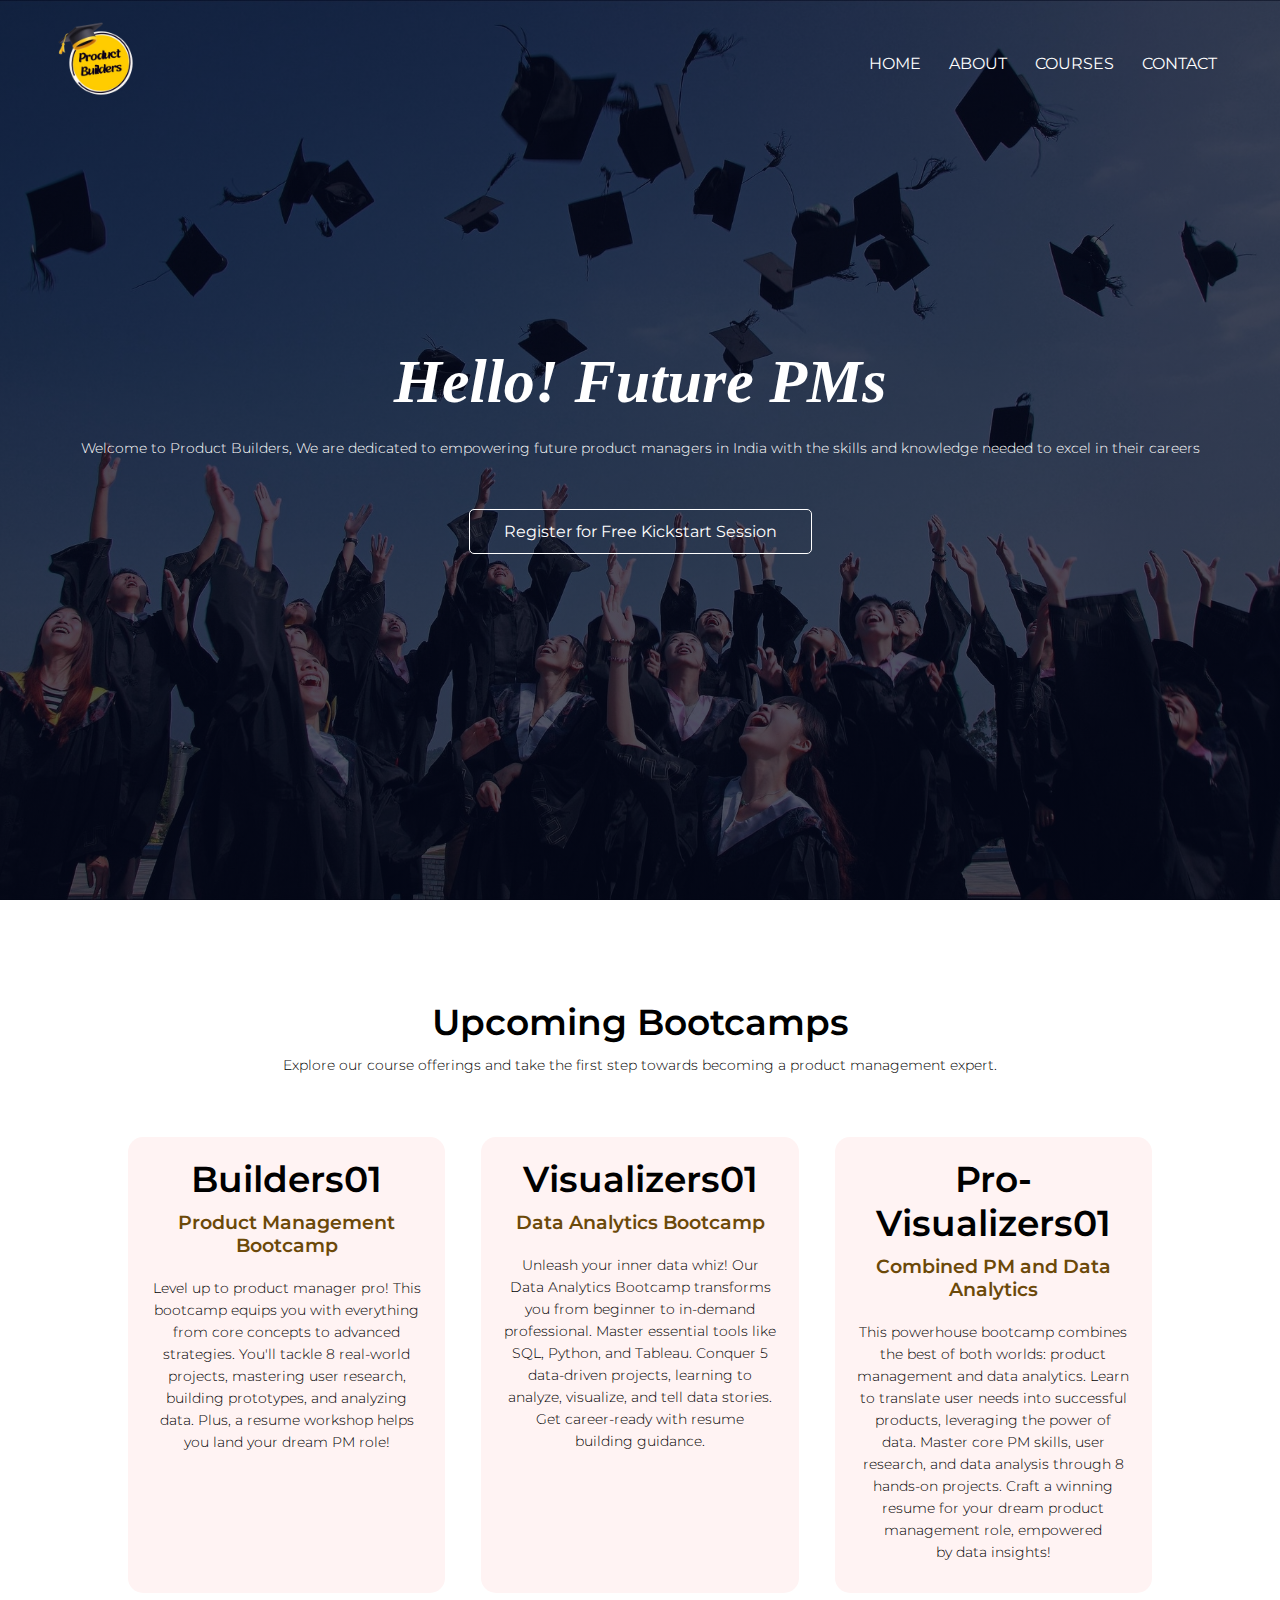
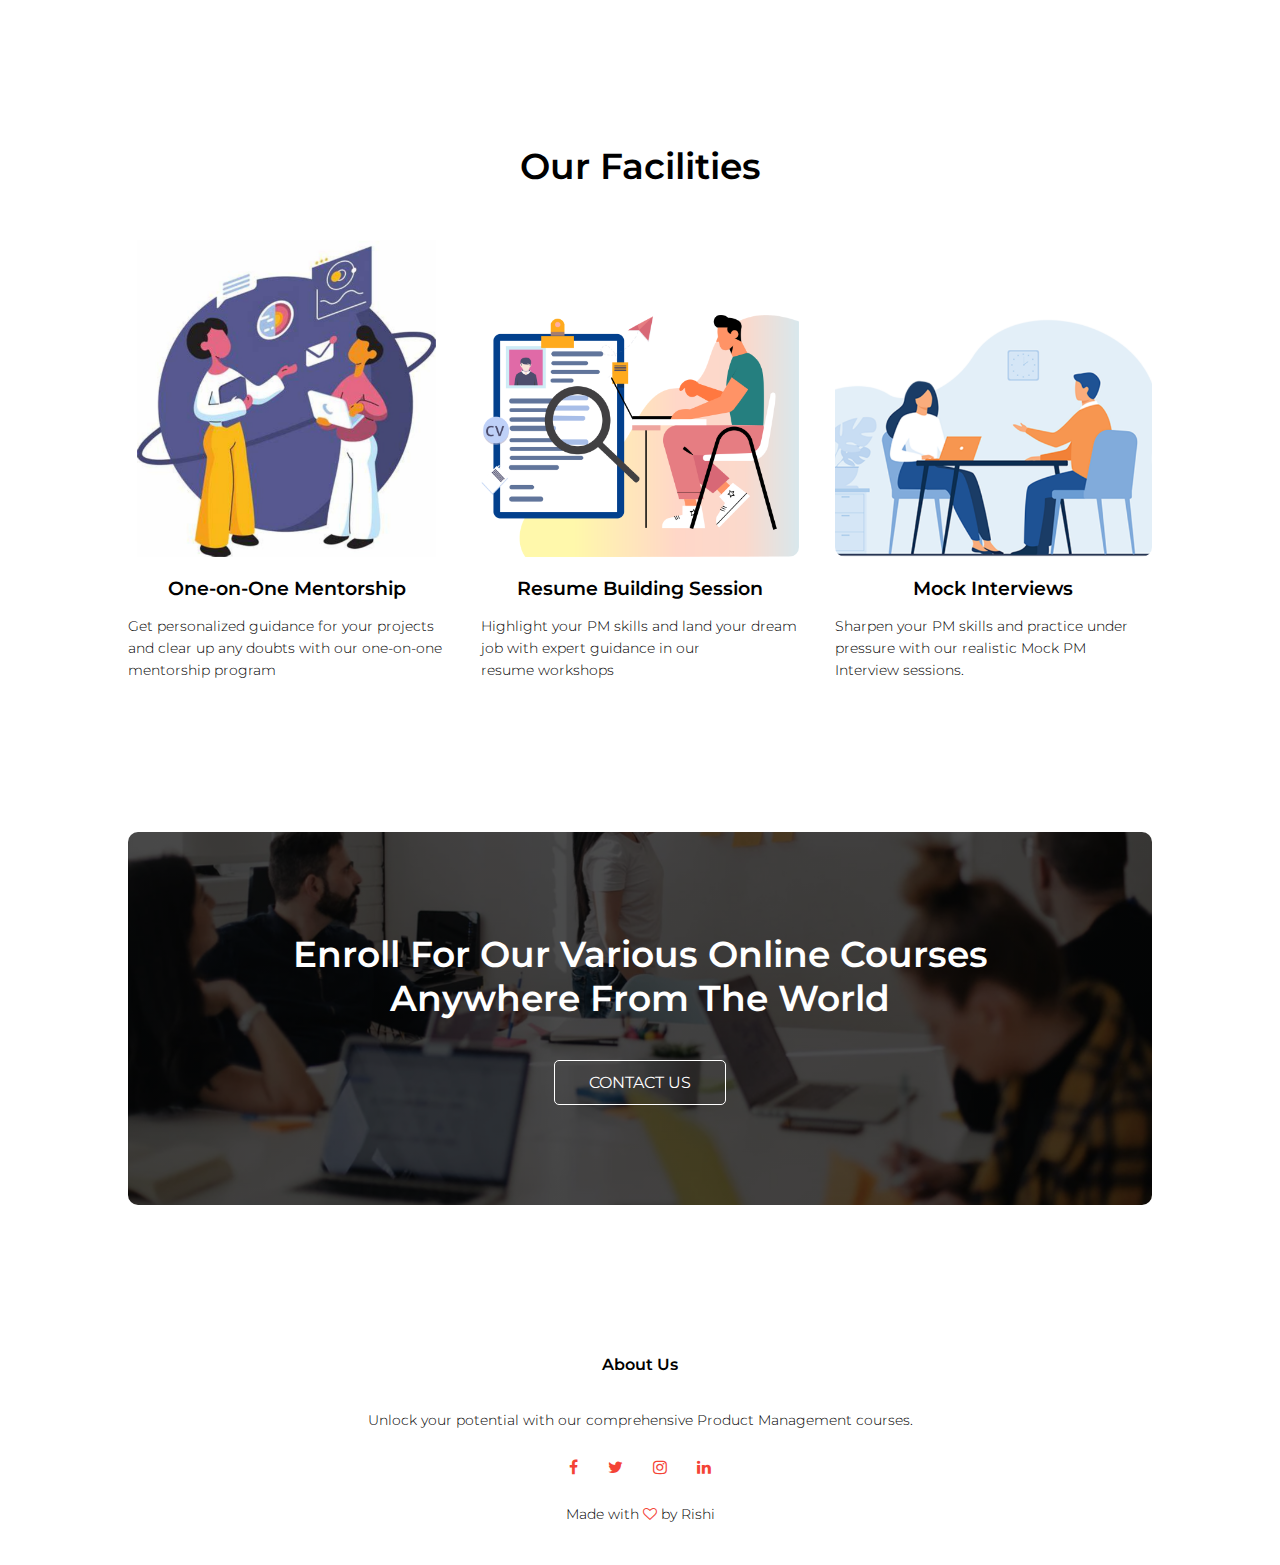
==== index.html @ fa4dac7a "Update index.html" ====
<!DOCTYPE html>
<html lang="en">
<head>
    <meta charset="UTF-8">
    <meta http-equiv="X-UA-Compatible" content="IE=edge">
     <meta name="viewport" content="width=device-width, initial-scale=1.0"> <!-- it helps to make website responsive -->
    <title>Product Builders</title>
    <link rel="stylesheet" href="style.css">
    <link rel="preconnect" href="https://fonts.googleapis.com"><link rel="preconnect" href="https://fonts.gstatic.com" crossorigin><link href="https://fonts.googleapis.com/css2?family=Montserrat:wght@200;300;400;600;700&display=swap" rel="stylesheet">
    <link rel="stylesheet" href="https://stackpath.bootstrapcdn.com/font-awesome/4.7.0/css/font-awesome.min.css">

<body>
     <section class="header">
        <nav>
            <a href="index.html"><img src="images/Product-removebg-preview.png" alt=""></a>
            <div class="nav-links" id="navLinks">
                <i class="fa fa-times" onclick="hideMenu()"></i>
                <ul>
                    <li><a href="index.html">HOME</a></li>
                    <li><a href="about.html">ABOUT</a></li>
                    <li><a href="course.html">COURSES</a></li>
                    <!-- <li><a href="blog.html">BLOG</a></li> -->
                    <li><a href="contact.html">CONTACT</a></li>
                </ul>
            </div>
            <i class="fa fa-bars" onclick="showMenu()"></i>
        </nav>

    <div class="text-box">
        <h1>Hello! Future PMs</h1>
        <p>Welcome to Product Builders, We are dedicated to empowering future product managers in India with the skills and knowledge needed to excel in their careers</p>
        <a class="hero-btn" href="https://forms.gle/3NHnCyh9TycYhY3DA" target="_blank">Register for Free Kickstart Session</a>

    </div>    
     </section>


<!-- <============== Courses =============>  -->

<section class="course">

    <h1>Upcoming Bootcamps</h1>
    <p>Explore our course offerings and take the first step towards becoming a product management expert.</p>

     <div class="row">
        <div class="course-col">
            <h1>Builders01</h1>
            <h3 style="color: rgb(108, 73, 9);">Product Management Bootcamp</h3>
            <p>Level up to product manager pro! This bootcamp equips you with everything from core concepts to advanced strategies.  You'll tackle 8 real-world projects, mastering user research, building prototypes, and analyzing data. Plus, a resume workshop helps you land your dream PM role!</p>
        </div>
        <div class="course-col">
            <h1>Visualizers01</h1>
            <h3 style="color: rgb(108, 73, 9);">Data Analytics Bootcamp</h3>
            <p>Unleash your inner data whiz! Our Data Analytics Bootcamp transforms you from beginner to in-demand professional. Master essential tools like SQL, Python, and Tableau. Conquer 5 data-driven projects, learning to analyze, visualize, and tell data stories. Get career-ready with resume building guidance.</p>
        </div>
        <div class="course-col">
            <h1>Pro-Visualizers01</h1>
            <h3 style="color: rgb(108, 73, 9);"> Combined PM and Data Analytics</h3>
            <p>This powerhouse bootcamp combines the best of both worlds: product management and data analytics.  Learn to translate user needs into successful products, leveraging the power of data.  Master core PM skills, user research, and data analysis through 8 hands-on projects. Craft a winning resume for your dream product management role, empowered by data insights!</p>
        </div>
     </div>

</section>




<!-- <============ Facilities ============> -->

<section class="facilities">
    <h1>Our Facilities</h1>
    <!-- <p>Lorem ipsum dolor, sit amet consectetur adipisicing elit. Totam, neque?</p> -->

    <div class="row">
        <div class="facilities-col">
            <img src="images/MENTORSHIP.png" alt="">
            <h3>One-on-One Mentorship</h3>
            <p>Get personalized guidance for your projects and clear up any doubts with our one-on-one mentorship program</p>

        </div>
        <div class="facilities-col">
            <img src="images/resume.png" alt="">
            <h3>Resume Building Session</h3>
            <p>Highlight your PM skills and land your dream job with expert guidance in our resume workshops</p>
            
        </div>
        <div class="facilities-col">
            <img src="images/INTERVEW.png" alt="">
            <h3>Mock Interviews</h3>
            <p>Sharpen your PM skills and practice under pressure with our realistic Mock PM Interview sessions.</p>
            
        </div>
    </div>

</section>




 <!-- ------- Call to Action ---------  -->

 <section class="cta">
    <h1>Enroll For Our Various Online Courses <br> Anywhere From The World</h1>
    <a href="" class="hero-btn">CONTACT US</a>
 </section>


  <!-- ---------- Footer -----------  -->

  <section class="footer">
    <h4>About Us</h4>
    <p>Unlock your potential with our comprehensive Product Management courses.</p>
    <div class="icons">
        <i class="fa fa-facebook"></i>
        <i class="fa fa-twitter"></i>
        <i class="fa fa-instagram"></i>
        <i class="fa fa-linkedin"></i>
    </div>
    <p>Made with <i class="fa fa-heart-o"></i> by Rishi </p>
  </section>


















 <!-- <------------Javascript for Toggle Menu ------------> 

    <script>

        var navLinks = document.getElementById("navLinks");

        function showMenu(){
            navLinks.style.right = "0";
        }

        function hideMenu(){
            navLinks.style.right = "-200px";
        }

    </script> 



</body>
</html>
---- style.css ----
*{
    margin: 0;
    padding: 0;
    font-family: 'Montserrat', sans-serif;
}
.header{
    min-height: 100vh;
    width: 100%;
    background-image: linear-gradient(rgba(4,9,30,0.7),rgba(4,9,30,0.7)),url(images/background.jpg);
    background-position: center;
    background-size: cover;
    position: relative;
}
nav{

    display: flex;
    padding: 1% 4%;
    justify-content: space-between;
    align-items: center;
}
nav img{
    width: 100px;
}
.nav-links{
    flex: 1;
    text-align: right;
}
.nav-links ul li{
    list-style: none;         /* to remove dots*/
    display: inline-block;   /*to make it horizontal*/ 
    padding: 8px 12px;
    position: relative; 
}
.nav-links ul li a{
    color: #fff;
    text-decoration: none;
    font-size: 16px;
}
.nav-links ul li::after{
      content: '';
      width: 0%;
      height: 2px;
      background: #f44336;
      display: block;
      margin: auto;
      transition: 0.5s;
}
.nav-links ul li:hover::after{
    width: 100%;
}
.text-box{
    width: 90%;
    color: #fff;
    position: absolute;
    top: 50%;
    left: 50%;
    transform: translate(-50%,-50%);
    text-align: center;
}
.text-box h1{
    font-size: 62px;  
    font-style: italic;  
    font-family: Georgia, 'Times New Roman', Times, serif;
}
.text-box p{
    margin: 10px 0 40px;
    font-size: 14px;
    color: #fff;
}
.hero-btn{
    display: inline-block;
    text-decoration: none;
    color: #fff;
    border: 1px solid #fff;
    padding: 12px 34px;
    background: transparent;
    position: relative;
    cursor: pointer;
    border-radius: 5px;
}
.hero-btn:hover{
    border: 1px solid #f44336;
    background: #f44336;
    transition: 0.5s;
}

nav .fa{                                
    display: none;
}

@media(max-width: 700px){
    .text-box h1{
        font-size: 20px;    
    }
    .nav-links ul li{
        display: block;
    }
    .nav-links{
        position:fixed;
        background: #2c2f66;                          /* #f44336 */
        height: 40vh;                                   /* 100vh   */
        width: 200px;
        top: 0;
        right:-200px;
        text-align: left;
        z-index: 2; 
        transition: 1s;
    }
    nav .fa{
        display: block;
        color: #fff;
        margin: 10px;
        font-size: 30px;
        cursor: pointer;
    }
    .nav-links ul{
        padding: 30px;
    }

}

/* <====== courses ======> */

.course{
    width: 80%;
    margin: auto;
    text-align: center;
    padding-top: 100px;
}
h1{
    font-size: 36px;
    font-weight: 600;
}
p{
    font-size: 14px;
    font-weight: 300;
    line-height: 22px;
    padding: 10px;
}
.row{
    margin-top: 5%;
    display: flex;
    justify-content: space-between;
}
.course-col{
    flex-basis: 31%;
    background: #fff3f3;
    border-radius: 15px;
    margin-bottom: 5%;
    padding: 20px 12px;
    box-sizing: border-box;
    transition: 0.5s;
    cursor: pointer;
}
h3{
    text-align: center;
    font-weight: 600;
    margin: 10px 0;
}
.course-col:hover{
    box-shadow: 0 0 20px 0px rgba(0,0,0,0.2);
}
@media(max-width: 700px){
    .row{
        flex-direction: column;
    }
}



/* ------------ campus ------------- */

.campus{
    width: 80%;
    margin: auto;
    text-align: center;
    padding-top: 50px;
}
.campus-col{
    flex-basis: 32%;
    border-radius: 10px;
    margin-bottom: 30px;
    position: relative;
    overflow: hidden;
}
.campus-col img{
    width: 100%;
    display: block;
}
.layer{
    background: transparent;
    height: 100%;
    width: 100%;
    position: absolute;
    top: 0;
    left: 0;
    transition: 0.5s;

}
.layer:hover{
    background: rgba(226,0,0,0.7);            
    cursor: pointer;
}
.layer h3{
    width: 100%;
    font-weight: 800;
    color: #fff;
    font-size: 26px;
    position: absolute;
    bottom: 0;
    left: 50%;
    transform: translate(-50%);
    opacity: 0;
    transition: 0.5s;

}
.layer:hover h3{
    bottom: 49%;
    opacity: 1;
}




/* ---------- facilities ------------ */

.facilities{
    width: 80%;
    margin: auto;
    text-align: center;
    padding-top: 100px;
}
.facilities-col{
    flex-basis: 31%;
    border-radius: 10px;
    margin-bottom: 5%;
    text-align: left;
}
.facilities-col img{
    width: 100%;
    border-radius: 10px;
}
.facilities-col p{
    padding: 0;
}
.facilities-col h3{
    margin-top: 16px;
    margin-bottom: 15px;
    text-align: center;
}




/* -------------- Testimonials -------------- */

.testimonials{
    width: 80%;
    margin: auto;
    padding-top: 100px;
    text-align: center;
}
.testimonial-col img{
    height: 40px;
    margin-left: 5px;
    margin-right: 30px;
    border-radius: 50%;
}
.testimonial-col{
    flex-basis: 44%;
    border-radius: 10px;
    margin-bottom: 5%;
    text-align: left;
    background: #fff3f3;
    padding: 25px;
    cursor: pointer;
    display: flex;
}
.testimonial-col p{
    padding: 0;
}
.testimonial-col h3{
    margin-top: 15px;
    text-align: left;
}
.testimonial-col .fa{
    color: #f44336;
}

@media(max-width: 700px){
    .testimonial-col img{
        margin-left: 0px;
        margin-right: 15px;
    }
}



 /* ------- call to action -------  */

 .cta{
    margin: 100px auto;
    width:80%;
    background-image: linear-gradient(rgba(0,0,0,0.7),rgba(0,0,0,0.7)),url(images/banner2.jpg);
    background-position: center;
    background-size: cover;
    border-radius: 10px;
    text-align: center;
    padding: 100px 0;
 }
 .cta h1{
    color: #fff;
    margin-bottom: 40px;
    padding: 0;
 }

 @media(max-width: 700px){
    .cta h1{
        font-size: 24px;
    }
 }


 /* -------- footer ---------- */

 .footer{
    width: 100%;
    text-align: center;
    padding: 30px 0;
 }
 .footer h4{
    margin-bottom: 25px;
    margin-top: 20px;
    font-weight: 600;
 }
 .icons .fa{
    color: #f44336;
    margin: 0 13px;
    cursor: pointer;
    padding: 18px 0;
 }
 .fa-heart-o{
    color: #f44336;
 }



 /* ------ about us page ----------  */

.sub-header{
    height: 30vh;
    width: 100%;
    background-image: linear-gradient(rgba(4,9,30,0.7),rgba(4,9,30,0.7)),url(images/banner.people.jpg);
    background-position: center;
    background-size: cover;
    text-align: center;
    color:#fff;
}
.sub-header h1{
    margin-top: 100px;
}
.about-us{
    width: 80%;
    margin: auto;
    padding-top: 80px;
    padding-bottom: 50px;
}
.about-col{
    flex-basis: 48%;
    padding: 30px 2px;
}
.about-col img{
    width: 100%;
}
.about-col h1{
    padding-top: 0;
}
.about-col p{
    padding: 15px 0 25px;          /* 15 from top, 0 left and right,25 from bottom*/ 
}
.red-btn{
    border: 1px solid #f44336;
    background: transparent;
    color:#f44336;
}
.red-btn:hover{
    color: #fff;
}


/* ------------ blog page --------------  */

.blog-content{
    width: 80%;
    margin: auto;
    padding: 60px 0;
}
.blog-left{
    flex-basis: 65%;
}
.blog-left img{
    width: 100%;
}
.blog-left h2{
    color: #222;
    font-weight: 600;
    margin: 30px 0;
}
.blog-left p{
    color: #999;
    padding: 0;
}
.blog-right{
    flex-basis: 32%;
}
.blog-right h3{
    background: #f44336;
    color: #fff;
    padding: 7px o;
    font-size: 16px;
    margin-bottom: 20px;

}
.blog-right div{
    display: flex;
    align-items: center;
    justify-content: space-between;
    color: #555;
    padding: 8px;
    box-sizing: border-box;
}
.comment-box{
    border: 1px solid #ccc;
    margin: 50px 0;
    padding: 10px 20px;
}
.comment-box h3{
    text-align: left;
}
.comment-form input, .comment-form textarea{
    width:100%;
    padding: 10px;                      /*imp*/
    margin: 15px 0;
    box-sizing: border-box;
    border: none;
    outline: none;
    background: #f0f0f0;
} 
.comment-form button{
    margin: 10px 0;
}

@media(max-width: 700px){
    .sub-header h1{
        font-size: 24px;
    }
}


/* ------- contact us page --------  */
.location{
    width: 80%;
    margin: auto;
    padding: 80px 0;
}
.location iframe{
    width: 100%;
}
.contact-us{
    width: 80%;
    margin: auto;
}
.contact-col{
    flex-basis: 48%;
    margin-bottom: 30px;
}
.contact-col div{
    display: flex;
    align-items: center;
    margin-bottom: 40px;
}
.contact-col div .fa{
    font-size: 28px;
    color: #f44336;
    margin: 10px;
    margin-right: 30px;
}
.contact-col div p{
    padding: 0;
}
.contact-col div h5{
    font-size: 20px;
    margin-bottom: 5px;
    color: #555;
    font-weight: 400;
}
.contact-col input, .contact-col textarea{
    width: 100%;
    padding: 15px;
    margin-bottom: 17px;
    outline: none;
    border: 1px solid #ccc;
    box-sizing: border-box;
}
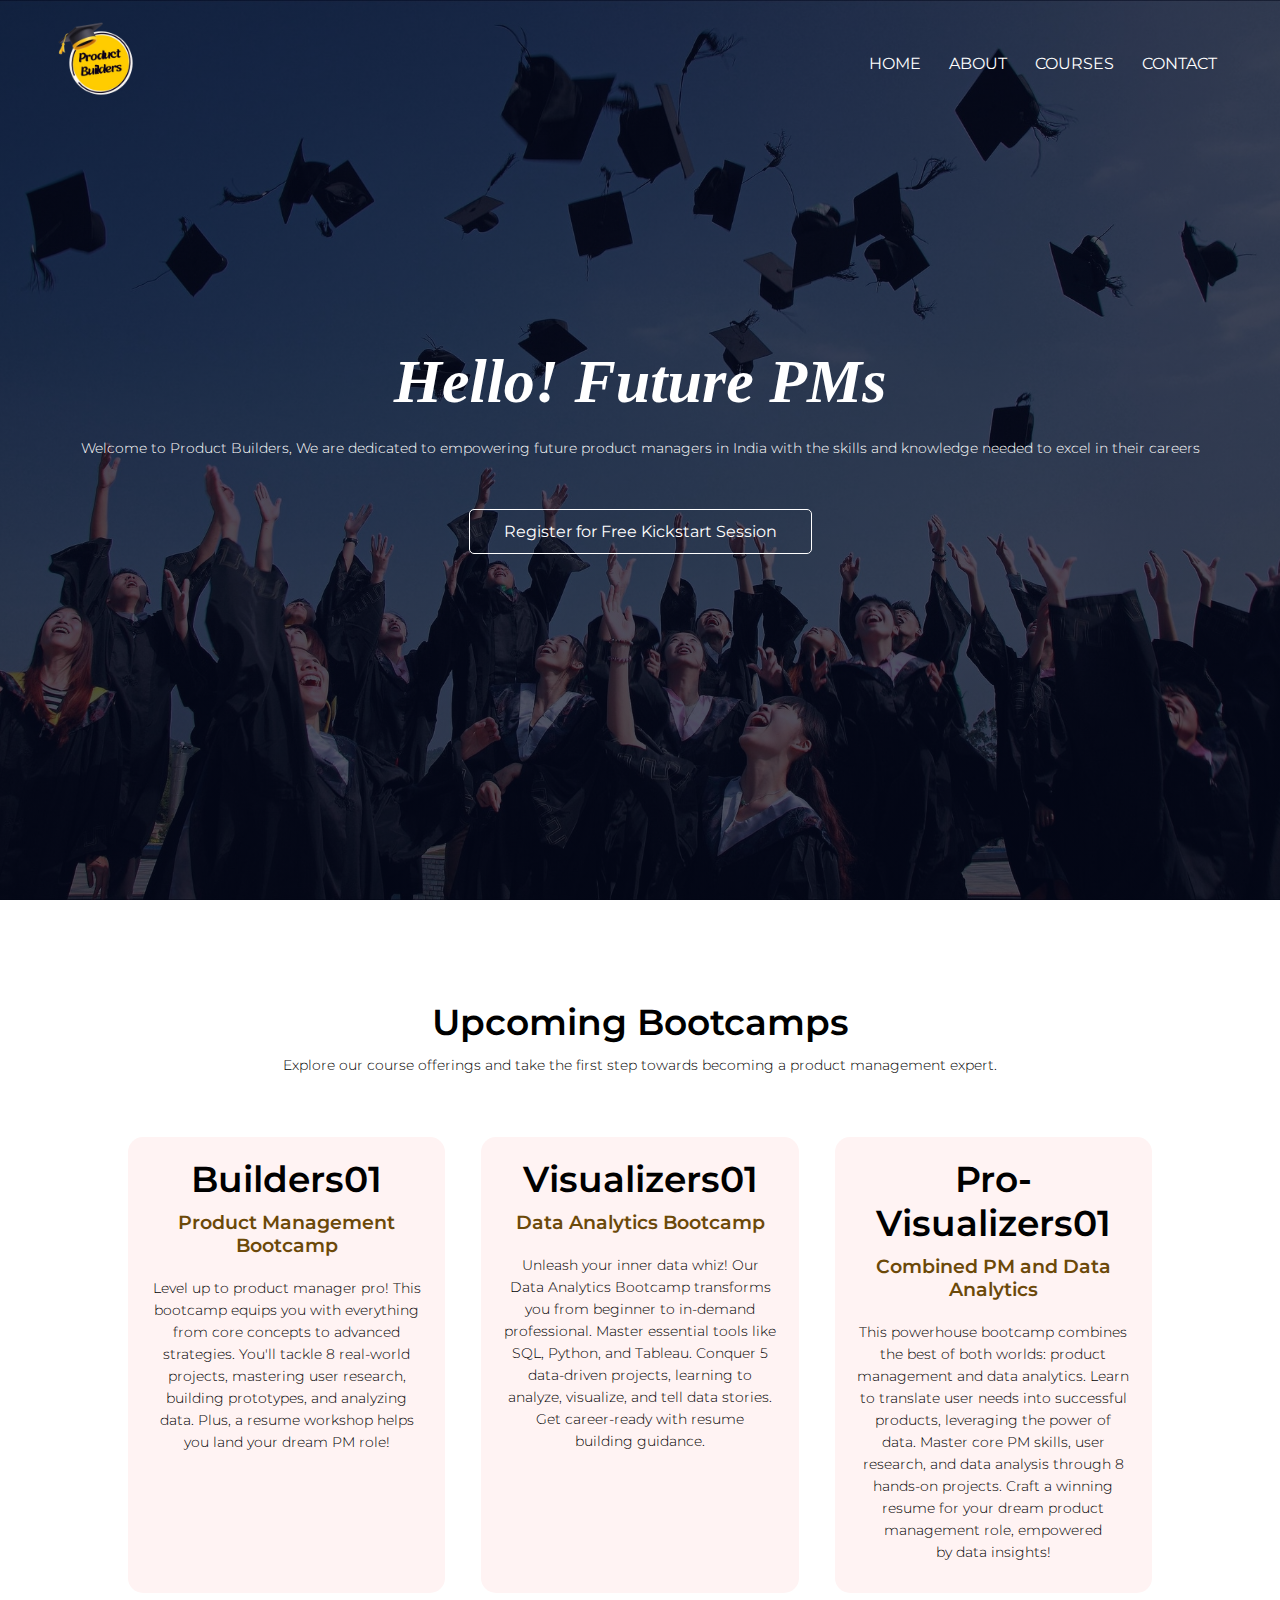
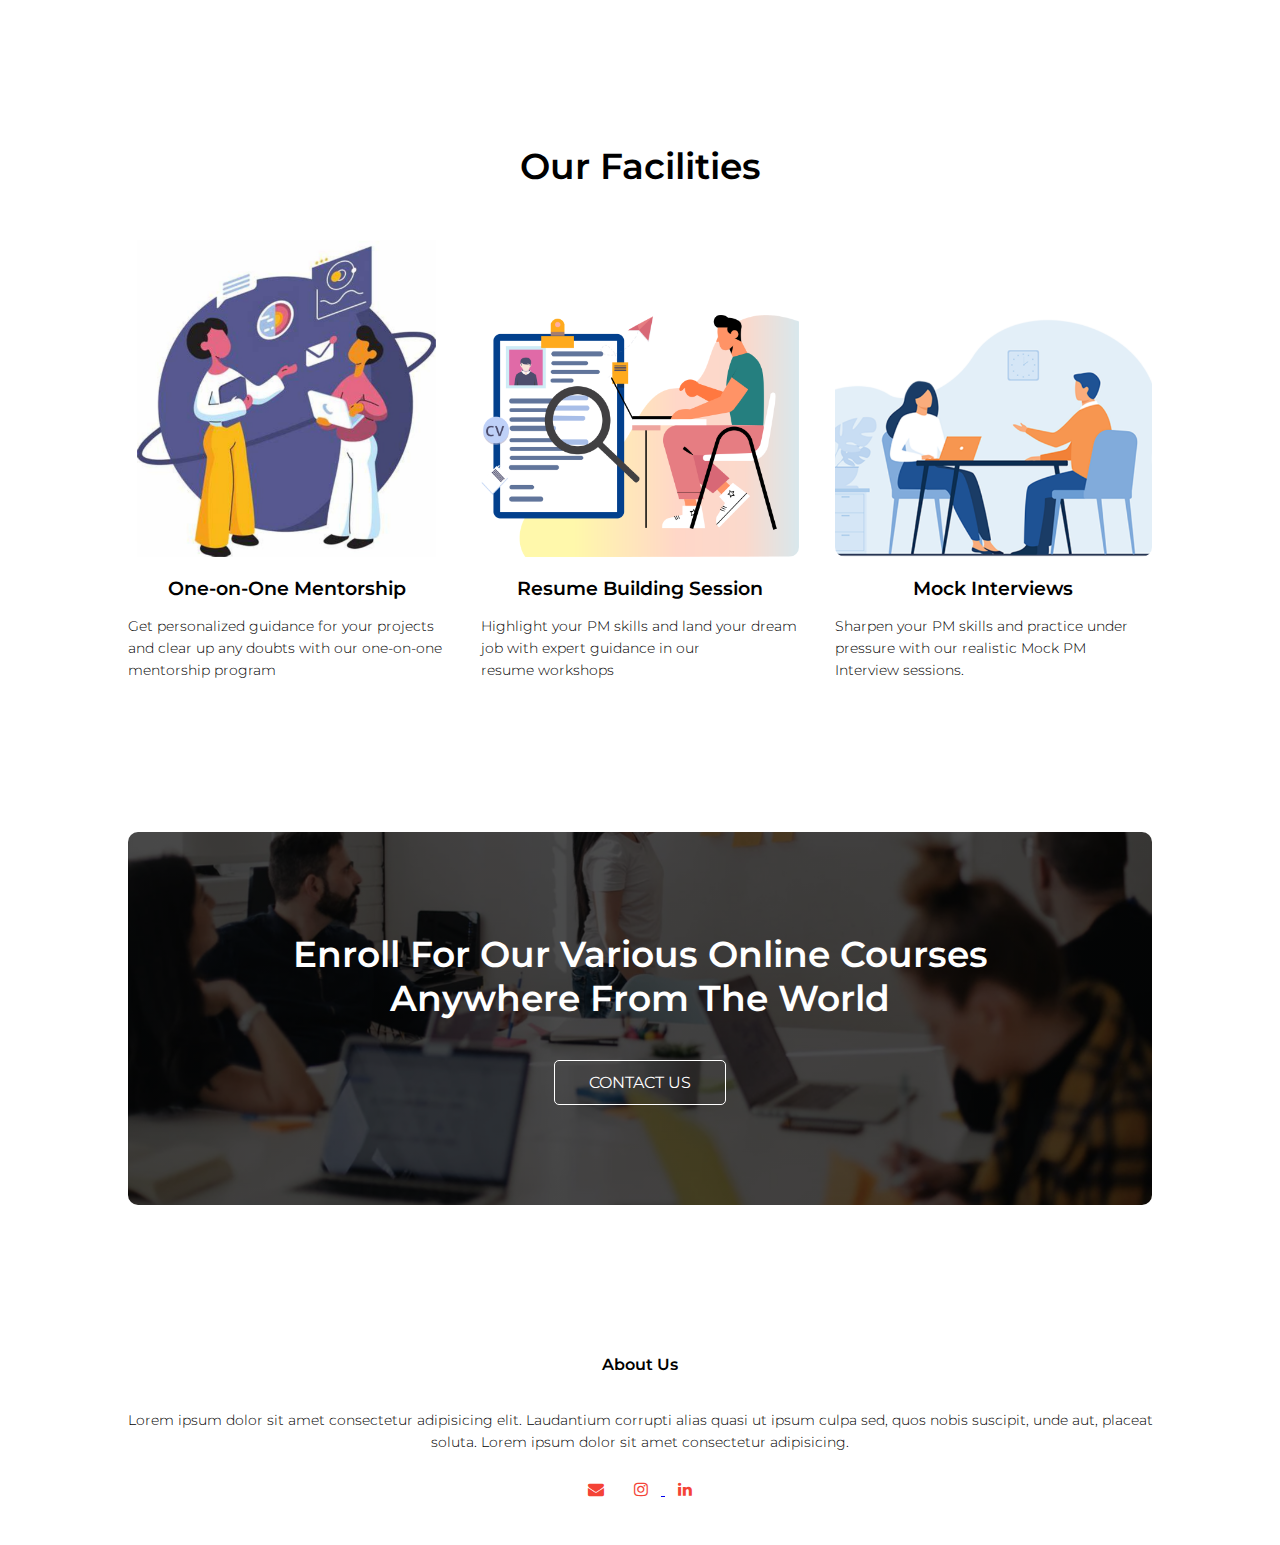
==== commit cbd4fed8: "Update index.html" ====
--- a/index.html
+++ b/index.html
@@ -29,7 +29,7 @@
     <div class="text-box">
         <h1>Hello! Future PMs</h1>
         <p>Welcome to Product Builders, We are dedicated to empowering future product managers in India with the skills and knowledge needed to excel in their careers</p>
-        <a class="hero-btn" href="https://forms.gle/3NHnCyh9TycYhY3DA" target="_blank">Register for Free Kickstart Session</a>
+        <a class="hero-btn" href="https://forms.gle/Kp74SSanJDmMqj3Q6" target="_blank">Register for Free Kickstart Session</a>
 
     </div>    
      </section>
@@ -107,18 +107,15 @@
 
   <!-- ---------- Footer -----------  -->
 
-  <section class="footer">
+<section class="footer">
     <h4>About Us</h4>
-    <p>Unlock your potential with our comprehensive Product Management courses.</p>
+    <p>Lorem ipsum dolor sit amet consectetur adipisicing elit. Laudantium corrupti alias quasi ut ipsum culpa sed, quos nobis  suscipit, unde aut, placeat <br> soluta. Lorem ipsum dolor sit amet consectetur adipisicing.</p>
     <div class="icons">
-        <i class="fa fa-facebook"></i>
-        <i class="fa fa-twitter"></i>
-        <i class="fa fa-instagram"></i>
-        <i class="fa fa-linkedin"></i>
+        <a href="mailto:teamproductbuilders@gmail.com"> <i class="fa fa-envelope"></i></a>
+        <a href="https://www.instagram.com/product_builders_?igsh=Mzh2aTRtNXdvcnUx"> <i class="fa fa-instagram"></i> </a>
+        <a href="https://www.linkedin.com/company/product-builders-pm/"> <i class="fa fa-linkedin"></i> </a>
     </div>
-    <p>Made with <i class="fa fa-heart-o"></i> by Rishi </p>
   </section>
-
 
 
 
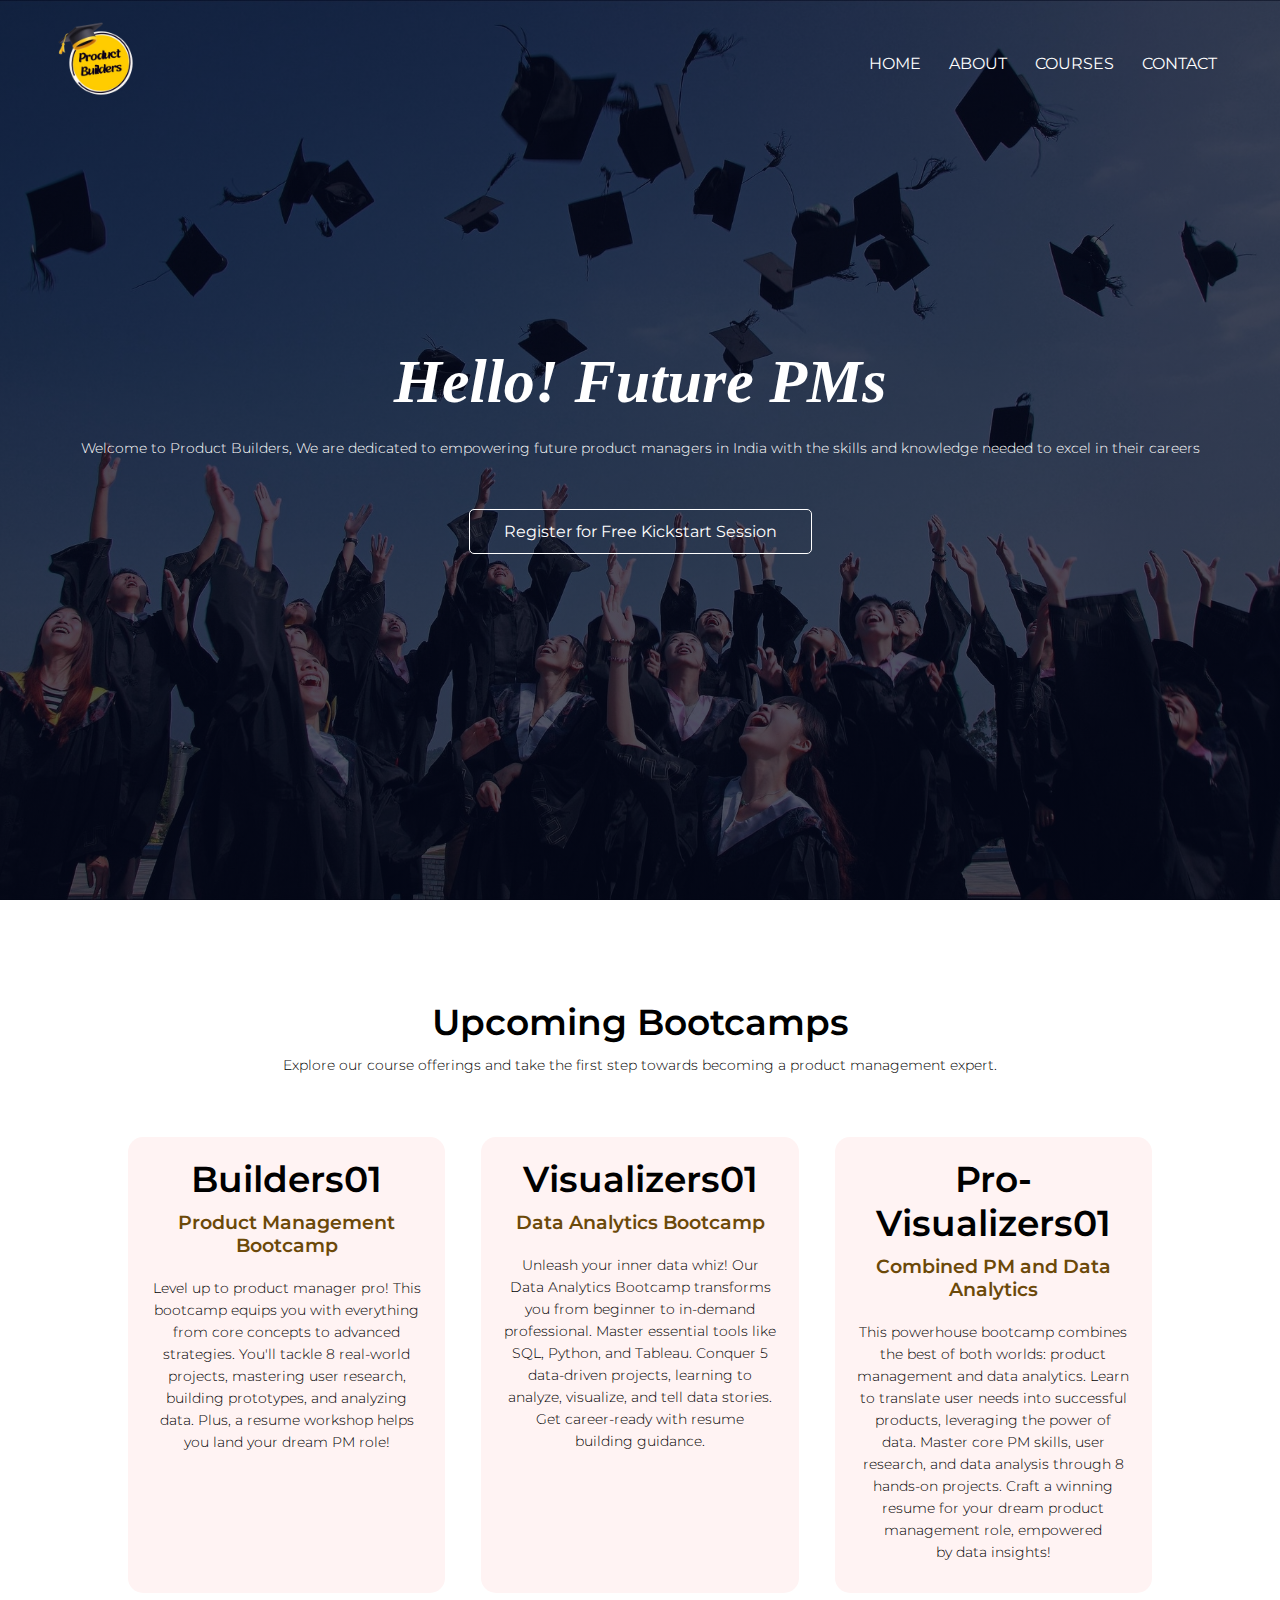
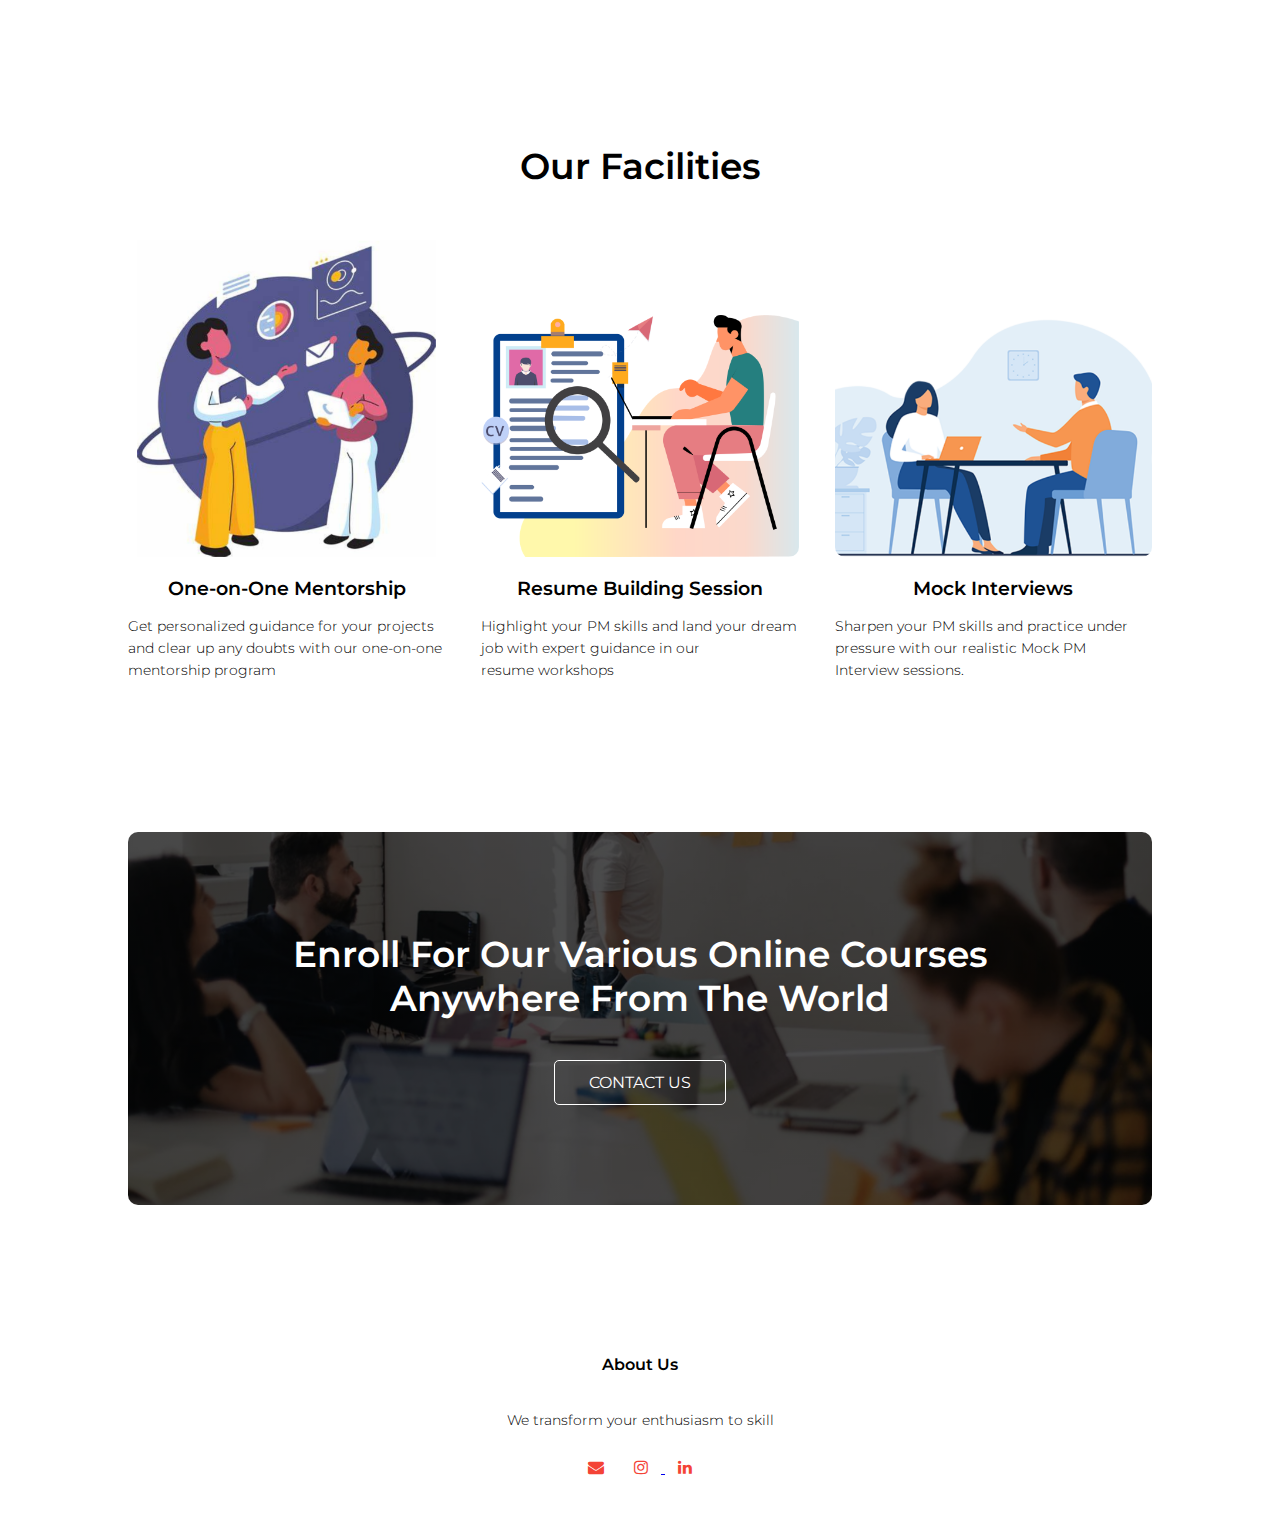
==== commit 580d4bd1: "Update index.html" ====
--- a/index.html
+++ b/index.html
@@ -109,11 +109,11 @@
 
 <section class="footer">
     <h4>About Us</h4>
-    <p>Lorem ipsum dolor sit amet consectetur adipisicing elit. Laudantium corrupti alias quasi ut ipsum culpa sed, quos nobis  suscipit, unde aut, placeat <br> soluta. Lorem ipsum dolor sit amet consectetur adipisicing.</p>
+    <p>We transform your enthusiasm to skill</p>
     <div class="icons">
-        <a href="mailto:teamproductbuilders@gmail.com"> <i class="fa fa-envelope"></i></a>
-        <a href="https://www.instagram.com/product_builders_?igsh=Mzh2aTRtNXdvcnUx"> <i class="fa fa-instagram"></i> </a>
-        <a href="https://www.linkedin.com/company/product-builders-pm/"> <i class="fa fa-linkedin"></i> </a>
+        <a href="mailto:teamproductbuilders@gmail.com" target="_blank" > <i class="fa fa-envelope"></i></a>
+        <a href="https://www.instagram.com/product_builders_?igsh=Mzh2aTRtNXdvcnUx"  target="_blank"> <i class="fa fa-instagram"></i> </a>
+        <a href="https://www.linkedin.com/company/product-builders-pm/"  target="_blank"> <i class="fa fa-linkedin"></i> </a>
     </div>
   </section>
 
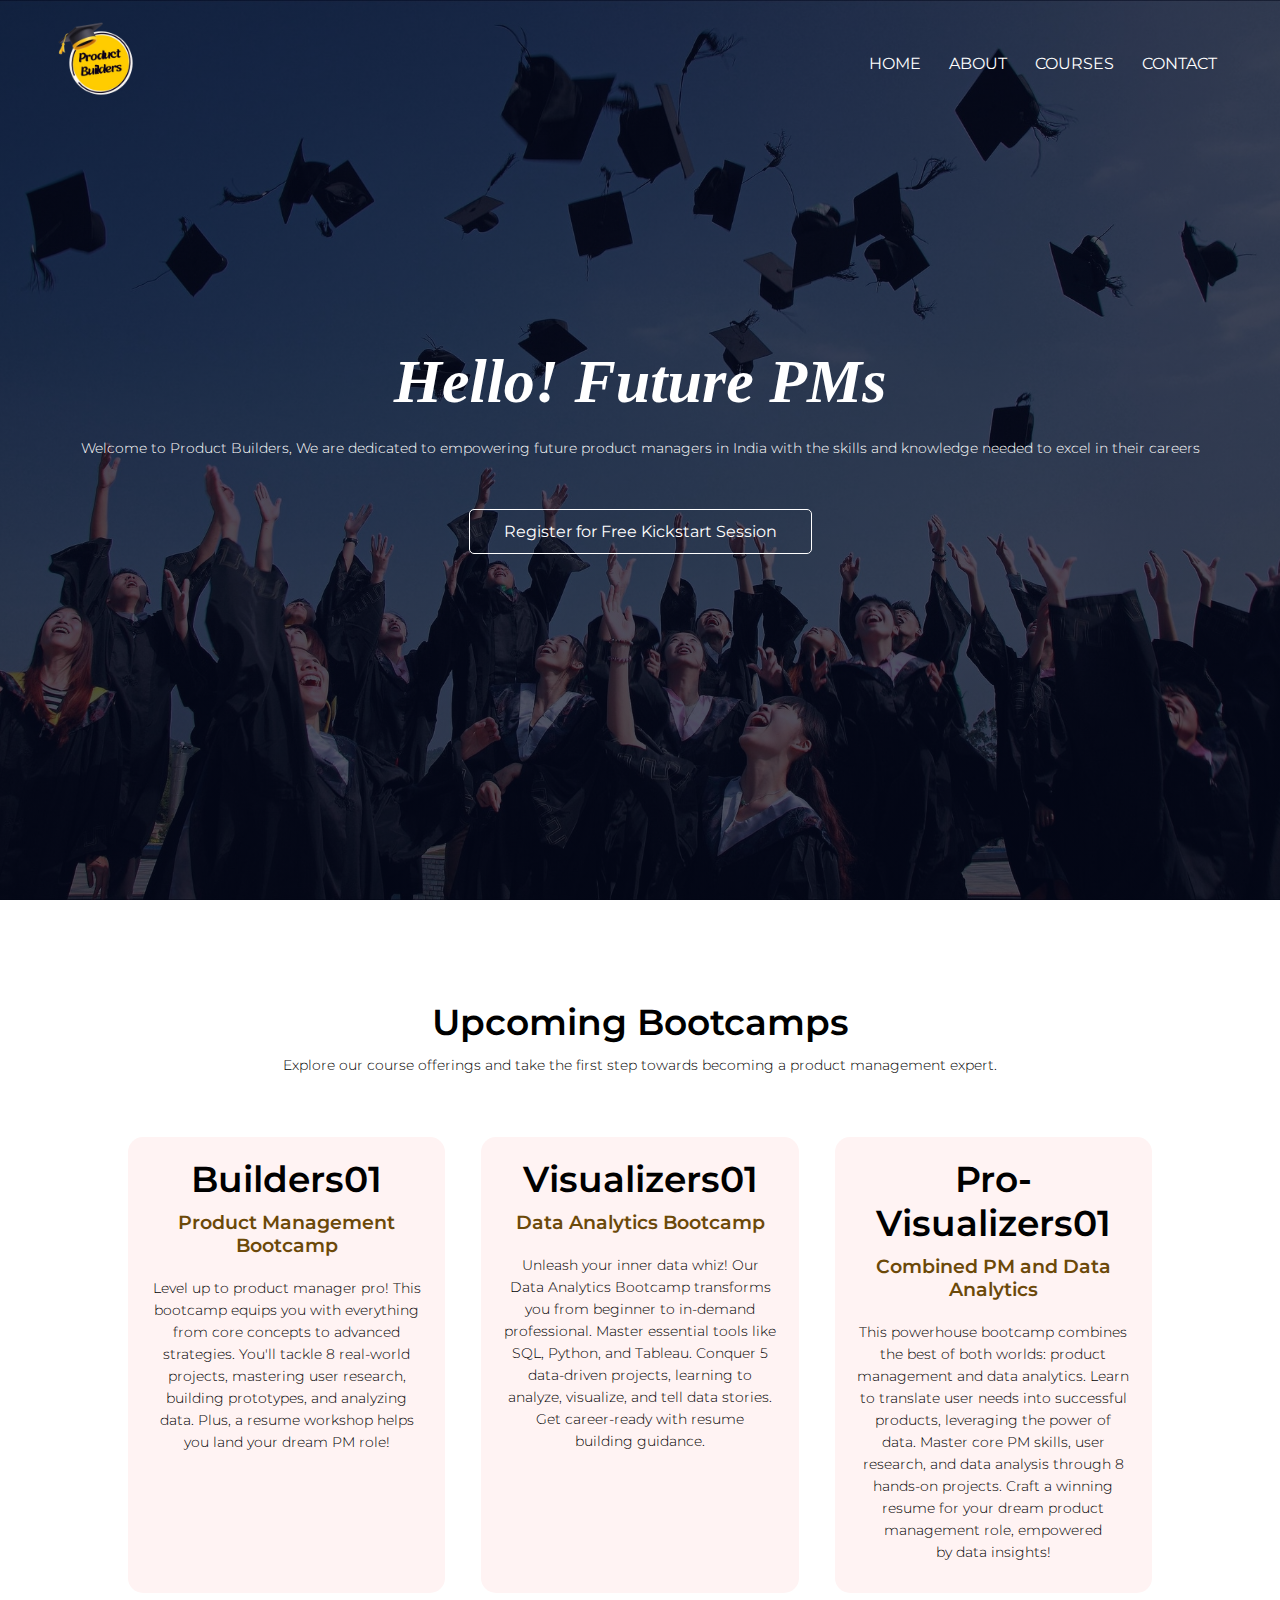
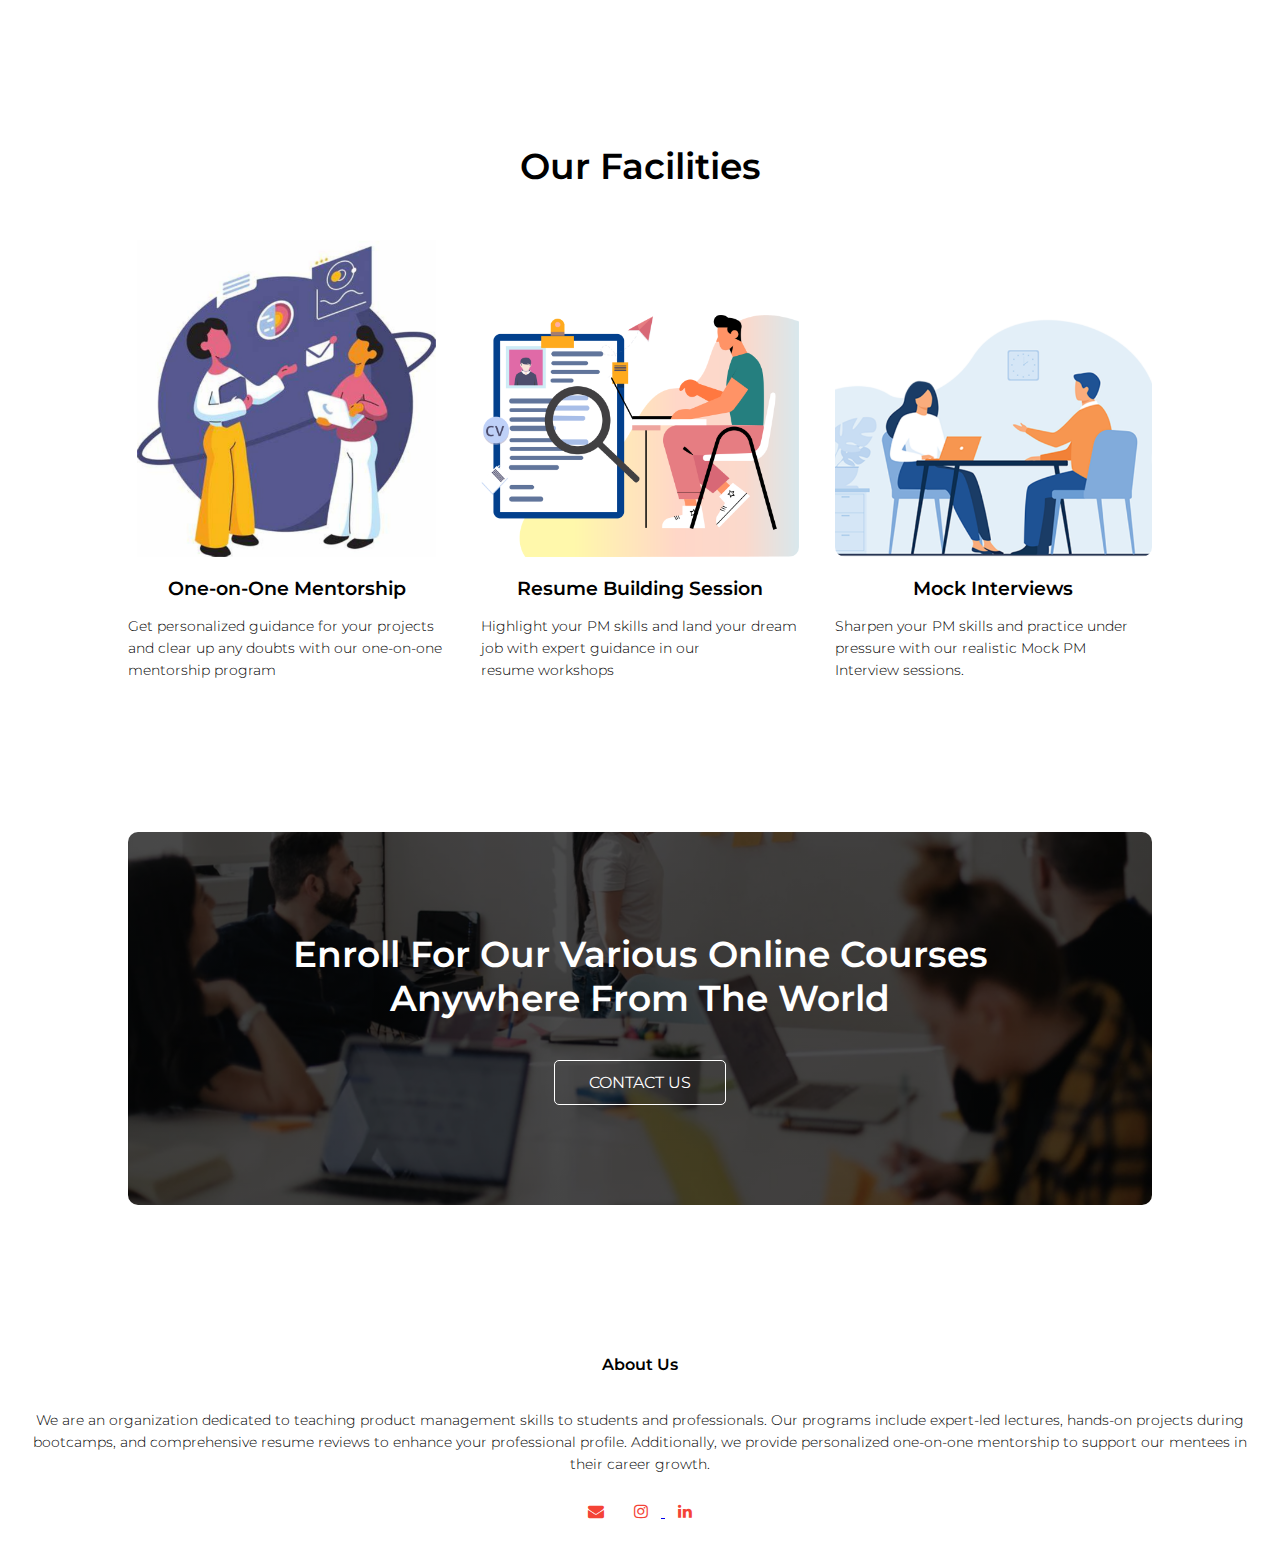
==== commit 14fc6409: "Update index.html" ====
--- a/index.html
+++ b/index.html
@@ -109,7 +109,7 @@
 
 <section class="footer">
     <h4>About Us</h4>
-    <p>We transform your enthusiasm to skill</p>
+    <p>We are an organization dedicated to teaching product management skills to students and professionals. Our programs include expert-led lectures, hands-on projects during bootcamps, and comprehensive resume reviews to enhance your professional profile. Additionally, we provide personalized one-on-one mentorship to support our mentees in their career growth.</p>
     <div class="icons">
         <a href="mailto:teamproductbuilders@gmail.com" target="_blank" > <i class="fa fa-envelope"></i></a>
         <a href="https://www.instagram.com/product_builders_?igsh=Mzh2aTRtNXdvcnUx"  target="_blank"> <i class="fa fa-instagram"></i> </a>
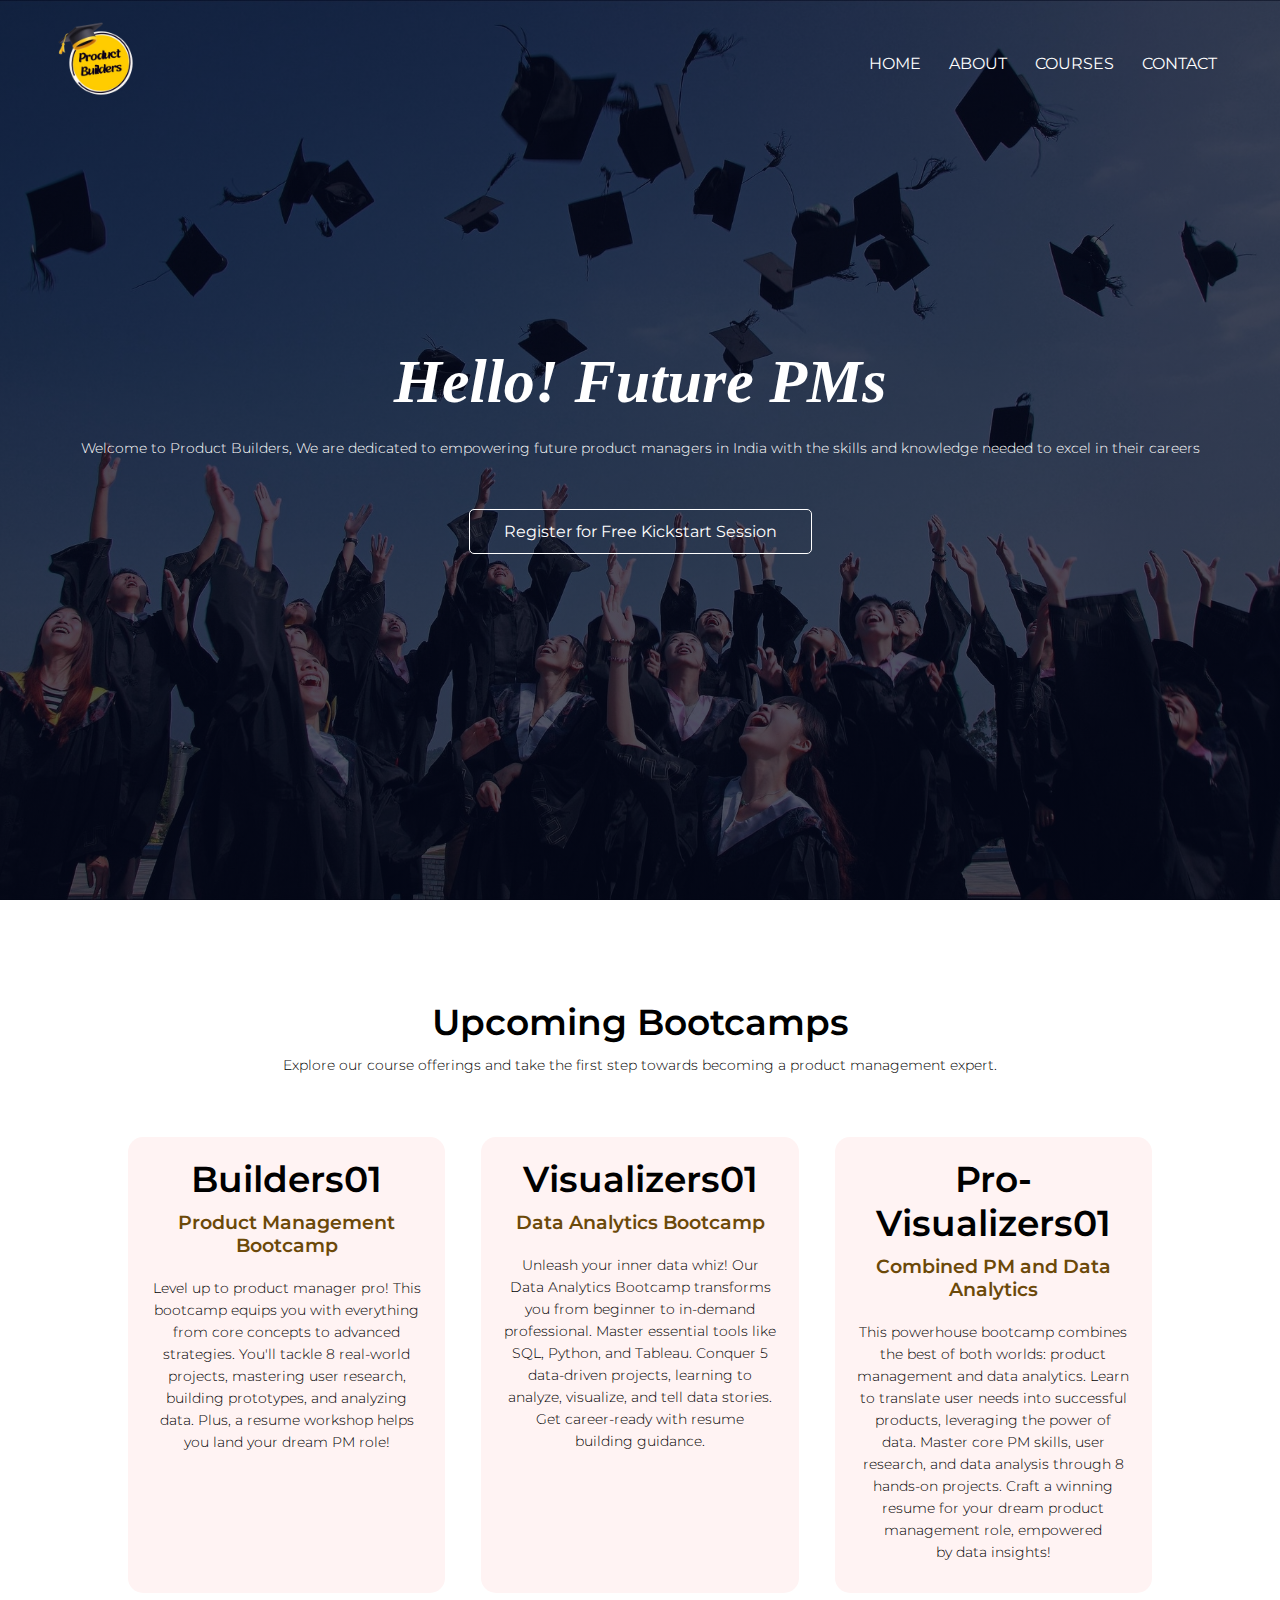
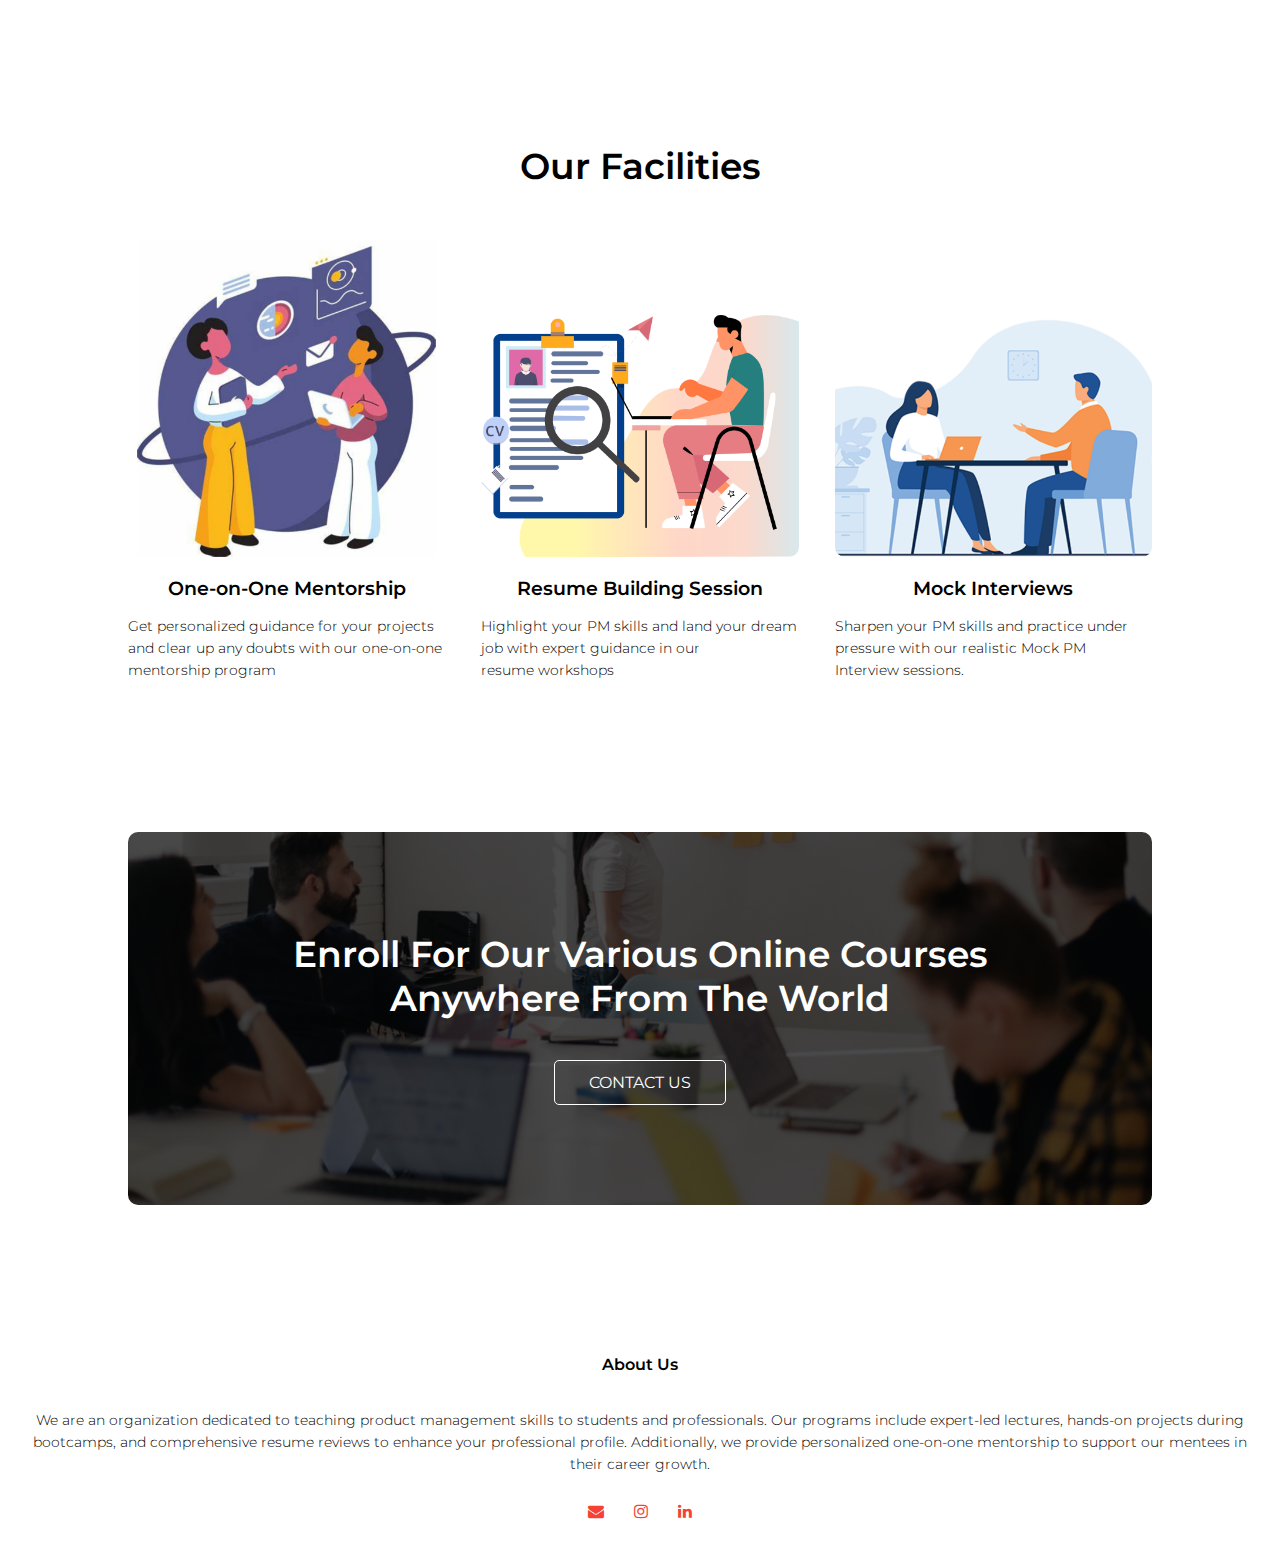
==== commit 021387c6: "Update index.html" ====
--- a/index.html
+++ b/index.html
@@ -101,7 +101,7 @@
 
  <section class="cta">
     <h1>Enroll For Our Various Online Courses <br> Anywhere From The World</h1>
-    <a href="" class="hero-btn">CONTACT US</a>
+    <a href="contact.html" class="hero-btn">CONTACT US</a>
  </section>
 
 
@@ -112,7 +112,7 @@
     <p>We are an organization dedicated to teaching product management skills to students and professionals. Our programs include expert-led lectures, hands-on projects during bootcamps, and comprehensive resume reviews to enhance your professional profile. Additionally, we provide personalized one-on-one mentorship to support our mentees in their career growth.</p>
     <div class="icons">
         <a href="mailto:teamproductbuilders@gmail.com" target="_blank" > <i class="fa fa-envelope"></i></a>
-        <a href="https://www.instagram.com/product_builders_?igsh=Mzh2aTRtNXdvcnUx"  target="_blank"> <i class="fa fa-instagram"></i> </a>
+        <a href="https://www.instagram.com/product_builders_?igsh=Mzh2aTRtNXdvcnUx"  target="_blank"> <i class="fa fa-instagram"></i></a>
         <a href="https://www.linkedin.com/company/product-builders-pm/"  target="_blank"> <i class="fa fa-linkedin"></i> </a>
     </div>
   </section>
